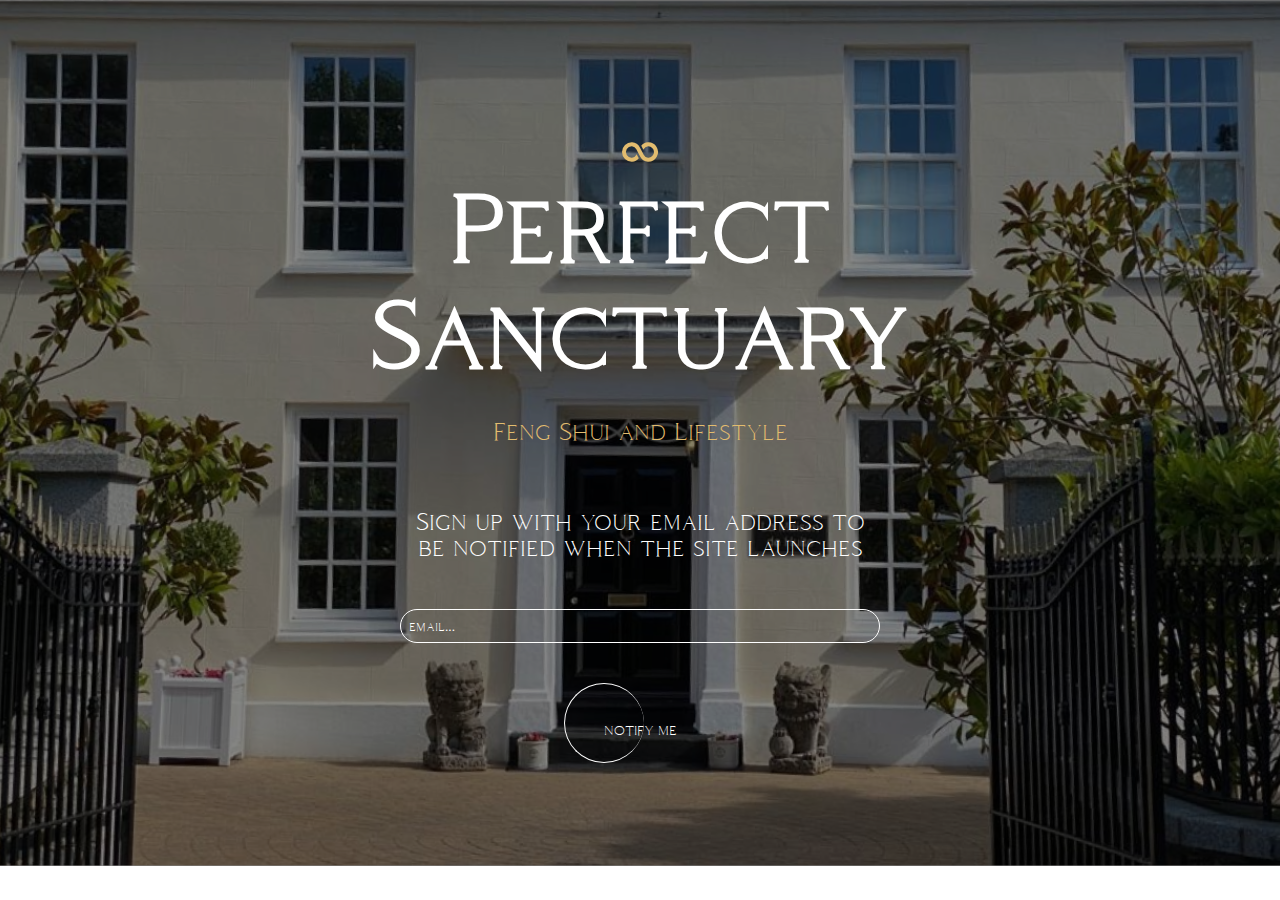
==== index.html @ e20b5ca2 "Push everything to the link" ====
<!DOCTYPE html>
<html lang="en">
<head>
    <meta charset="UTF-8">
    <meta name="viewport" content="width=device-width, initial-scale=1.0">
    <title>Perfect Sanctuary Coming Soon</title>

    <!-- Links -->
    <link rel="stylesheet" href="styles/style.css">
    <script defer src="index.js" ></script>
</head>
<body>
    <main>
        <div class="wrapper">
            <div class="title">
                <?xml version="1.0" encoding="utf-8"?><!-- Uploaded to: SVG Repo, www.svgrepo.com, Generator: SVG Repo Mixer Tools -->
                <svg fill="#E2BC6F" width="3rem" height="3rem" viewBox="0 0 24 24" xmlns="http://www.w3.org/2000/svg">
                <path d="M20.288 9.463a4.856 4.856 0 0 0-4.336-2.3 4.586 4.586 0 0 0-3.343 1.767c.071.116.148.226.212.347l.879 1.652.134-.254a2.71 2.71 0 0 1 2.206-1.519 2.845 2.845 0 1 1 0 5.686 2.708 2.708 0 0 1-2.205-1.518L13.131 12l-1.193-2.26a4.709 4.709 0 0 0-3.89-2.581 4.845 4.845 0 1 0 0 9.682 4.586 4.586 0 0 0 3.343-1.767c-.071-.116-.148-.226-.212-.347l-.879-1.656-.134.254a2.71 2.71 0 0 1-2.206 1.519 2.855 2.855 0 0 1-2.559-1.369 2.825 2.825 0 0 1 0-2.946 2.862 2.862 0 0 1 2.442-1.374h.121a2.708 2.708 0 0 1 2.205 1.518l.7 1.327 1.193 2.26a4.709 4.709 0 0 0 3.89 2.581h.209a4.846 4.846 0 0 0 4.127-7.378z"/>
                </svg>
                <h1>Perfect Sanctuary</h1> 
            </div>
            <p>Feng Shui and Lifestyle</p>
            
            <form action="POST">
                <fieldset style="border:none;" >
                    <label for="email">Sign up with your email address to be notified when the site launches</label>
                    <input placeholder="email..." type="email" name="email" id="email">
                    <button>
                        NOTIFY ME
                    </button>
                </fieldset>
            </form>
        </div>
    </main>
</body>
</html>
---- styles/style.css ----
@font-face {
  font-family: fancy;
  src: url("../Coldiac.ttf");
}
@font-face {
  font-family: small-text;
  src: url("../Arial.ttf");
  font-weight: 700;
}
*,
*::before,
*::after {
  margin: 0;
  padding: 0;
  box-sizing: border-box;
  font-family: small-text, sans-serif;
}

img {
  width: 100%;
}
img.icon {
  width: 2rem;
}

a {
  text-decoration: none;
  color: white;
}

ul {
  list-style: none;
}

section,
main,
header,
footer {
  width: 100%;
  display: flex;
  align-items: center;
  justify-content: center;
}
section .wrapper,
main .wrapper,
header .wrapper,
footer .wrapper {
  width: 100%;
  max-width: 1440px;
  padding: 8rem 4rem;
}
@media (max-width: 700px) {
  section .wrapper,
  main .wrapper,
  header .wrapper,
  footer .wrapper {
    padding-inline: 2rem;
  }
}
@media (max-width: 500px) {
  section .wrapper,
  main .wrapper,
  header .wrapper,
  footer .wrapper {
    padding-inline: 1rem;
  }
}

h1 {
  font-size: 96px;
  line-height: 1.1;
  color: white;
  font-family: fancy;
}
@media (max-width: 1024px) {
  h1 {
    font-size: clamp(66px, 10vw, 96px);
  }
}
@media (max-width: 500px) {
  h1 {
    font-size: clamp(48px, 12vw, 66px);
  }
}

main {
  background-image: linear-gradient(rgba(0, 0, 0, 0.4745098039), rgba(0, 0, 0, 0.4745098039)), url(../public/images/hero-image.png);
  background-size: cover;
  background-position: bottom;
  min-height: 95svh;
}
main .wrapper {
  display: flex;
  align-items: center;
  justify-content: center;
  flex-direction: column;
  gap: 2rem;
}
main .wrapper .title {
  display: grid;
  place-items: center;
}
main .wrapper .title h1 {
  text-align: center;
  max-width: 12ch;
}
main .wrapper p {
  color: white;
  font-family: fancy;
  font-size: 24px;
  color: #E2BC6F;
}
@media (max-width: 500px) {
  main .wrapper p {
    font-size: clamp(20px, 6vw, 24px);
    text-align: center;
  }
}
main .wrapper form {
  color: white;
  margin-block-start: 2rem;
}
main .wrapper form fieldset {
  display: grid;
  gap: 1rem;
}
main .wrapper form fieldset label {
  font-size: 24px;
  max-width: 40ch;
  text-align: center;
  font-family: fancy;
}
main .wrapper form fieldset input {
  padding: 0.5rem;
  border-radius: 2rem;
  border: 1.5px solid white;
  background-color: transparent;
  margin-block-start: 2rem;
}
main .wrapper form fieldset input::-moz-placeholder {
  font-family: fancy;
  color: white;
}
main .wrapper form fieldset input::placeholder {
  font-family: fancy;
  color: white;
}
main .wrapper form fieldset button {
  font-family: fancy;
  background-color: transparent;
  border: none;
  color: white;
  margin-block-start: 4rem;
  position: relative;
  width: -moz-max-content;
  width: max-content;
  place-self: center;
  cursor: pointer;
}
main .wrapper form fieldset button::before {
  content: "";
  border-left: 1px solid white;
  border-top: 1px solid white;
  border-bottom: 1px solid white;
  border-right: none;
  width: 5rem;
  height: 5rem;
  aspect-ratio: 1;
  position: absolute;
  border-radius: 50%;
  left: -2.5rem;
  top: -2.5rem;
}/*# sourceMappingURL=style.css.map */
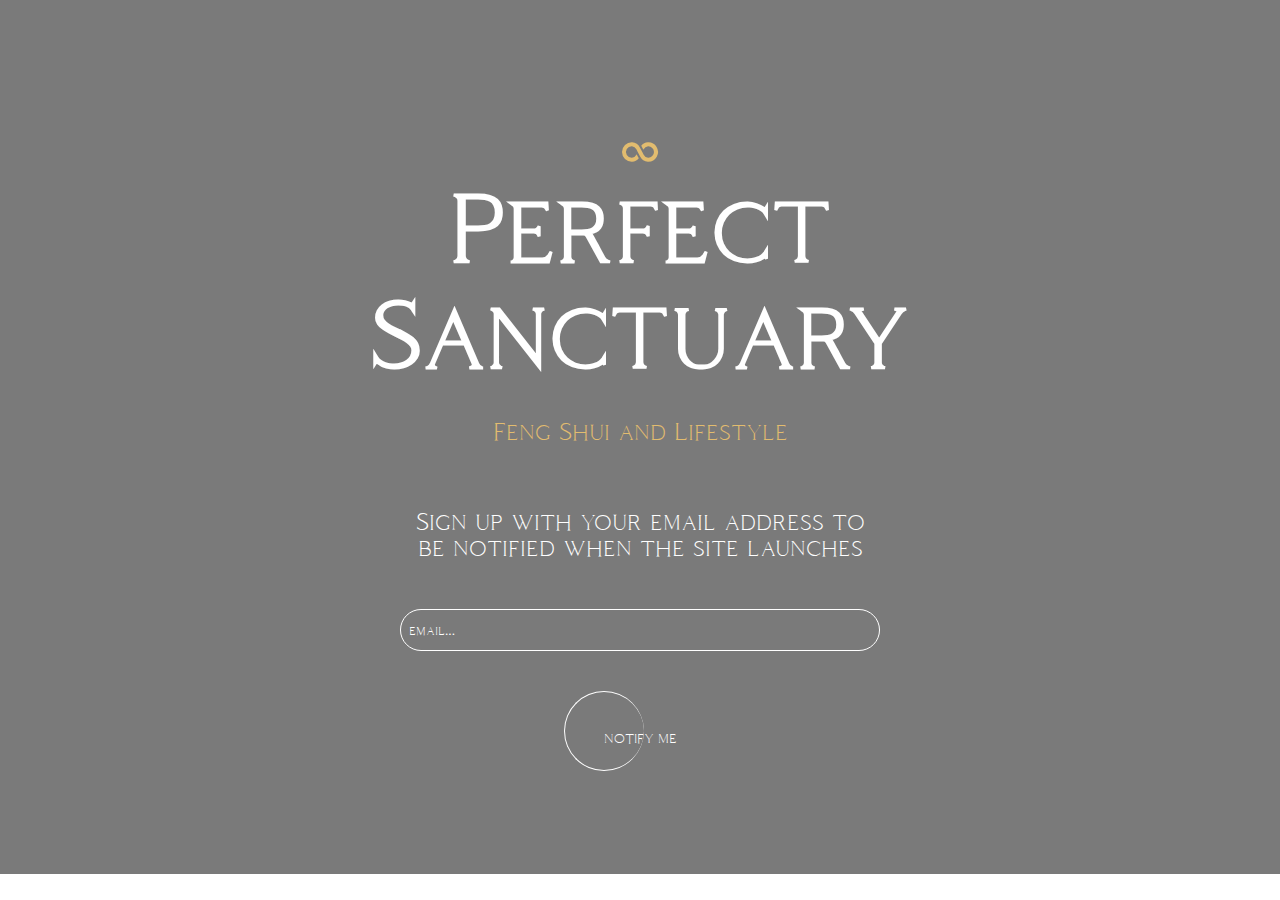
==== commit 95c22255: "Add thank you page and auto repspinse" ====
--- a/index.html
+++ b/index.html
@@ -8,6 +8,7 @@
     <!-- Links -->
     <link rel="stylesheet" href="styles/style.css">
     <script defer src="index.js" ></script>
+    <link rel="shortcut icon" href="../public/images/infinity-svgrepo-com.svg" type="image/x-icon">
 </head>
 <body>
     <main>
@@ -21,8 +22,13 @@
             </div>
             <p>Feng Shui and Lifestyle</p>
             
-            <form action="POST">
-                <fieldset style="border:none;" >
+            <form action="https://formsubmit.co/docnmrhames@hotmail.com" method="POST">
+                <fieldset style="border:none;">
+                    <input type="hidden" name="_autoresponse" value="Thank you so much for your interest in Perfect Sanctuary, which is an exciting and innovative Feng shui and Lifestyle brand launching soon. You will be provided with detailed information about Perfect Sanctuary in due course.
+                    Sending light and positive vibes, Tanya Hames
+                    Founder">
+                    <input type="hidden" name="_next" value="https://perfectsanctuary.org/thank-you/">
+
                     <label for="email">Sign up with your email address to be notified when the site launches</label>
                     <input placeholder="email..." type="email" name="email" id="email">
                     <button>
--- a/styles/style.css
+++ b/styles/style.css
@@ -84,7 +84,7 @@
 }
 
 main {
-  background-image: linear-gradient(rgba(0, 0, 0, 0.4745098039), rgba(0, 0, 0, 0.4745098039)), url(../public/images/hero-image.png);
+  background-image: linear-gradient(rgba(0, 0, 0, 0.5215686275), rgba(0, 0, 0, 0.5215686275)), url(../public/images/hero-image-transformed.png);
   background-size: cover;
   background-position: bottom;
   min-height: 95svh;
@@ -96,6 +96,11 @@
   flex-direction: column;
   gap: 2rem;
 }
+@media (max-width: 500px) {
+  main .wrapper {
+    gap: 1rem;
+  }
+}
 main .wrapper .title {
   display: grid;
   place-items: center;
@@ -120,9 +125,19 @@
   color: white;
   margin-block-start: 2rem;
 }
+@media (max-width: 500px) {
+  main .wrapper form {
+    margin-block-start: 1rem;
+  }
+}
 main .wrapper form fieldset {
   display: grid;
   gap: 1rem;
+}
+@media (max-width: 500px) {
+  main .wrapper form fieldset {
+    margin-block-start: 0.5rem;
+  }
 }
 main .wrapper form fieldset label {
   font-size: 24px;
@@ -130,12 +145,23 @@
   text-align: center;
   font-family: fancy;
 }
+@media (max-width: 500px) {
+  main .wrapper form fieldset label {
+    font-size: 20px;
+  }
+}
 main .wrapper form fieldset input {
-  padding: 0.5rem;
+  padding: 0.75rem 0.5rem;
   border-radius: 2rem;
   border: 1.5px solid white;
   background-color: transparent;
   margin-block-start: 2rem;
+  color: #ffffff;
+}
+@media (max-width: 500px) {
+  main .wrapper form fieldset input {
+    margin-block-start: 0.25rem;
+  }
 }
 main .wrapper form fieldset input::-moz-placeholder {
   font-family: fancy;
@@ -156,6 +182,11 @@
   width: max-content;
   place-self: center;
   cursor: pointer;
+}
+@media (max-width: 500px) {
+  main .wrapper form fieldset button {
+    margin-block-start: 3rem;
+  }
 }
 main .wrapper form fieldset button::before {
   content: "";
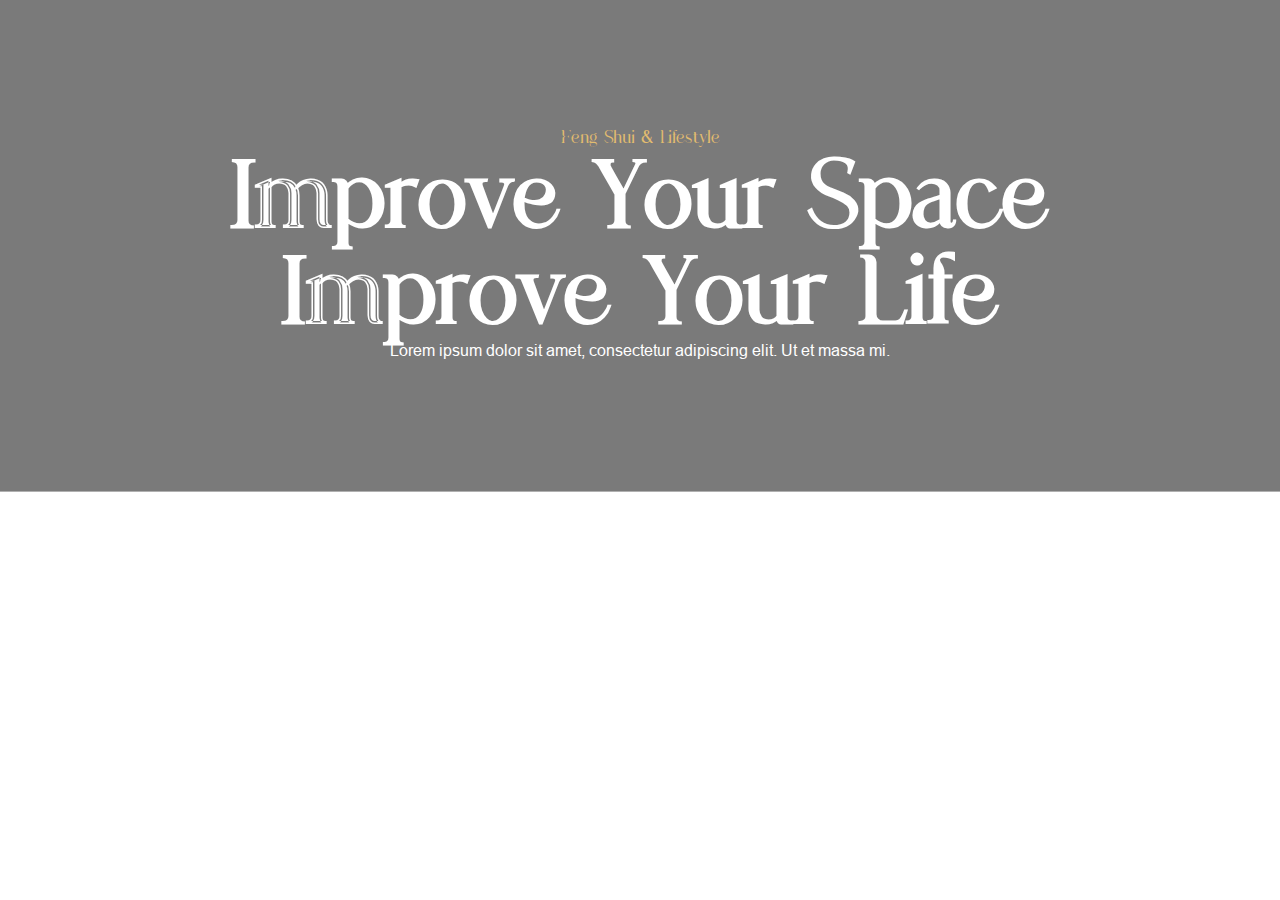
==== commit 4dfc920f: "Set up main, I first want to try setting up a gatsby file" ====
--- a/index.html
+++ b/index.html
@@ -1,42 +1,88 @@
 <!DOCTYPE html>
 <html lang="en">
-<head>
-    <meta charset="UTF-8">
-    <meta name="viewport" content="width=device-width, initial-scale=1.0">
-    <title>Perfect Sanctuary Coming Soon</title>
+    <head>
+        <!-- Google tag (gtag.js) -->
+        <script
+            async
+            src="https://www.googletagmanager.com/gtag/js?id=G-N6N8RMZZE7"
+        ></script>
+        <script>
+            window.dataLayer = window.dataLayer || []
+            function gtag() {
+                dataLayer.push(arguments)
+            }
+            gtag('js', new Date())
 
-    <!-- Links -->
-    <link rel="stylesheet" href="styles/style.css">
-    <script defer src="index.js" ></script>
-    <link rel="shortcut icon" href="../public/images/infinity-svgrepo-com.svg" type="image/x-icon">
-</head>
-<body>
-    <main>
-        <div class="wrapper">
-            <div class="title">
-                <?xml version="1.0" encoding="utf-8"?><!-- Uploaded to: SVG Repo, www.svgrepo.com, Generator: SVG Repo Mixer Tools -->
-                <svg fill="#E2BC6F" width="3rem" height="3rem" viewBox="0 0 24 24" xmlns="http://www.w3.org/2000/svg">
-                <path d="M20.288 9.463a4.856 4.856 0 0 0-4.336-2.3 4.586 4.586 0 0 0-3.343 1.767c.071.116.148.226.212.347l.879 1.652.134-.254a2.71 2.71 0 0 1 2.206-1.519 2.845 2.845 0 1 1 0 5.686 2.708 2.708 0 0 1-2.205-1.518L13.131 12l-1.193-2.26a4.709 4.709 0 0 0-3.89-2.581 4.845 4.845 0 1 0 0 9.682 4.586 4.586 0 0 0 3.343-1.767c-.071-.116-.148-.226-.212-.347l-.879-1.656-.134.254a2.71 2.71 0 0 1-2.206 1.519 2.855 2.855 0 0 1-2.559-1.369 2.825 2.825 0 0 1 0-2.946 2.862 2.862 0 0 1 2.442-1.374h.121a2.708 2.708 0 0 1 2.205 1.518l.7 1.327 1.193 2.26a4.709 4.709 0 0 0 3.89 2.581h.209a4.846 4.846 0 0 0 4.127-7.378z"/>
-                </svg>
-                <h1>Perfect Sanctuary</h1> 
+            gtag('config', 'G-N6N8RMZZE7')
+        </script>
+        <meta charset="UTF-8" />
+        <meta name="viewport" content="width=device-width, initial-scale=1.0" />
+        <title>Perfect Sanctuary</title>
+
+        <!-- Links -->
+        <link rel="stylesheet" href="styles/style.css" />
+        <script defer src="index.js"></script>
+        <link
+            rel="shortcut icon"
+            href="../public/images/infinity-svgrepo-com.svg"
+            type="image/x-icon"
+        />
+        <!-- Meta Tags -->
+        <meta
+            name="description"
+            content="Embark on a journey of transformation with Perfect Sanctuary, a leading Feng Shui consultancy and lifestyle brand. Discover the secrets of energy, frequency, and vibration to create an optimal lifestyle."
+        />
+        <meta
+            name="keywords"
+            content="Feng Shui, Lifestyle, Optimal living, Energy, Interior design, Home improvement, Wellness, Feng Shui consultant, Interior harmony, Mindful living, Feng Shui lifestyle consultancy, Energy optimization for homes, Enhancing well-being through Feng Shui, Interior design with Feng Shui principles, Feng Shui tips for home and office, Creating positive energy flow in living spaces, Achieving balance and harmony in your home, Personalized Feng Shui consultations, Transforming spaces through Feng Shui, Feng Shui for interior design and self-improvement"
+        />
+        <meta name="author" content="Island Web Design | Guernsey & Jersey" />
+        <meta
+            property="og:description"
+            content="Embark on a journey of transformation with Perfect Sanctuary, a leading Feng Shui consultancy and lifestyle brand. Discover the secrets of energy, frequency, and vibration to create an optimal lifestyle."
+        />
+        <meta property="og:title" content="Perfect Sanctuary | Coming Soon" />
+        <meta property="og:type" content="website" />
+        <meta property="og:url" content="https://perfectsanctuary.org/" />
+        <meta name="twitter:card" content="summary" />
+        <meta name="twitter:site" content="" />
+        <meta name="twitter:title" content="Perfect Sanctuary | Coming Soon" />
+        <meta
+            name="twitter:description"
+            content="Embark on a journey of transformation with Perfect Sanctuary, a leading Feng Shui consultancy and lifestyle brand. Discover the secrets of energy, frequency, and vibration to create an optimal lifestyle."
+            <meta
+            name="twitter:image"
+            content="https://perfectsanctuary.org/psogimg.png"
+        />
+
+        <link rel="canonical" href="https://perfectsanctuary.org/" />
+
+        <meta
+            property="og:image"
+            content="https://perfectsanctuary.org/psogimg.png"
+        />
+        <meta
+            property="og:image:secure_url"
+            content="https://perfectsanctuary.org/psogimg.png"
+        />
+        <meta property="og:image:type" content="image/png" />
+        <meta property="og:image:width" content="1200" />
+        <meta property="og:image:height" content="600" />
+        <meta
+            property="og:image:alt"
+            content="Perfect Sanctuary | Creating Optimal Lifestyles"
+        />
+    </head>
+    <body>
+        <main>
+            <div class="wrapper">
+                <p class="tagline">Feng Shui & Lifestyle</p>
+                <h1>Improve Your Space Improve Your Life</h1>
+                <p>
+                    Lorem ipsum dolor sit amet, consectetur adipiscing elit. Ut
+                    et massa mi.
+                </p>
             </div>
-            <p>Feng Shui and Lifestyle</p>
-            
-            <form action="https://formsubmit.co/docnmrhames@hotmail.com" method="POST">
-                <fieldset style="border:none;">
-                    <input type="hidden" name="_autoresponse" value="Thank you so much for your interest in Perfect Sanctuary, which is an exciting and innovative Feng shui and Lifestyle brand launching soon. You will be provided with detailed information about Perfect Sanctuary in due course.
-                    Sending light and positive vibes, Tanya Hames
-                    Founder">
-                    <input type="hidden" name="_next" value="https://perfectsanctuary.org/thank-you/">
-
-                    <label for="email">Sign up with your email address to be notified when the site launches</label>
-                    <input placeholder="email..." type="email" name="email" id="email">
-                    <button>
-                        NOTIFY ME
-                    </button>
-                </fieldset>
-            </form>
-        </div>
-    </main>
-</body>
-</html>+        </main>
+    </body>
+</html>
--- a/styles/style.css
+++ b/styles/style.css
@@ -1,6 +1,7 @@
 @font-face {
   font-family: fancy;
-  src: url("../Coldiac.ttf");
+  src: url("../agathiasstenchy.ttf");
+  font-weight: 300;
 }
 @font-face {
   font-family: small-text;
@@ -68,18 +69,57 @@
 
 h1 {
   font-size: 96px;
-  line-height: 1.1;
+  line-height: 1;
   color: white;
   font-family: fancy;
+  text-align: center;
 }
-@media (max-width: 1024px) {
+@media (max-width: 600px) {
   h1 {
-    font-size: clamp(66px, 10vw, 96px);
+    font-size: 48px;
   }
 }
-@media (max-width: 500px) {
-  h1 {
-    font-size: clamp(48px, 12vw, 66px);
+
+h2 {
+  font-size: 48px;
+  line-height: 1.2;
+  color: #111111;
+  font-family: fancy;
+  text-align: center;
+}
+@media (max-width: 600px) {
+  h2 {
+    font-size: 32px;
+  }
+}
+
+h3 {
+  font-size: 24px;
+  line-height: 1.3;
+  color: #111111;
+  font-family: fancy;
+  text-align: center;
+}
+@media (max-width: 600px) {
+  h3 {
+    font-size: 20px;
+  }
+}
+
+p {
+  line-height: 1.6;
+  font-weight: 300;
+  font-size: 16px;
+}
+p.tagline {
+  color: #e2bc6f;
+  font-size: 18px;
+  line-height: 1;
+  font-family: fancy;
+}
+@media (max-width: 600px) {
+  p {
+    font-size: 14px;
   }
 }
 
@@ -87,118 +127,18 @@
   background-image: linear-gradient(rgba(0, 0, 0, 0.5215686275), rgba(0, 0, 0, 0.5215686275)), url(../public/images/hero-image-transformed.png);
   background-size: cover;
   background-position: bottom;
-  min-height: 95svh;
 }
 main .wrapper {
   display: flex;
   align-items: center;
   justify-content: center;
   flex-direction: column;
-  gap: 2rem;
 }
-@media (max-width: 500px) {
-  main .wrapper {
-    gap: 1rem;
-  }
+main .wrapper p:not(.tagline) {
+  color: white;
+  text-align: center;
+  font-weight: 300;
 }
-main .wrapper .title {
-  display: grid;
-  place-items: center;
-}
-main .wrapper .title h1 {
-  text-align: center;
-  max-width: 12ch;
-}
-main .wrapper p {
-  color: white;
-  font-family: fancy;
-  font-size: 24px;
-  color: #E2BC6F;
-}
-@media (max-width: 500px) {
-  main .wrapper p {
-    font-size: clamp(20px, 6vw, 24px);
-    text-align: center;
-  }
-}
-main .wrapper form {
-  color: white;
-  margin-block-start: 2rem;
-}
-@media (max-width: 500px) {
-  main .wrapper form {
-    margin-block-start: 1rem;
-  }
-}
-main .wrapper form fieldset {
-  display: grid;
-  gap: 1rem;
-}
-@media (max-width: 500px) {
-  main .wrapper form fieldset {
-    margin-block-start: 0.5rem;
-  }
-}
-main .wrapper form fieldset label {
-  font-size: 24px;
-  max-width: 40ch;
-  text-align: center;
-  font-family: fancy;
-}
-@media (max-width: 500px) {
-  main .wrapper form fieldset label {
-    font-size: 20px;
-  }
-}
-main .wrapper form fieldset input {
-  padding: 0.75rem 0.5rem;
-  border-radius: 2rem;
-  border: 1.5px solid white;
-  background-color: transparent;
-  margin-block-start: 2rem;
-  color: #ffffff;
-}
-@media (max-width: 500px) {
-  main .wrapper form fieldset input {
-    margin-block-start: 0.25rem;
-  }
-}
-main .wrapper form fieldset input::-moz-placeholder {
-  font-family: fancy;
-  color: white;
-}
-main .wrapper form fieldset input::placeholder {
-  font-family: fancy;
-  color: white;
-}
-main .wrapper form fieldset button {
-  font-family: fancy;
-  background-color: transparent;
-  border: none;
-  color: white;
-  margin-block-start: 4rem;
-  position: relative;
-  width: -moz-max-content;
-  width: max-content;
-  place-self: center;
-  cursor: pointer;
-}
-@media (max-width: 500px) {
-  main .wrapper form fieldset button {
-    margin-block-start: 3rem;
-  }
-}
-main .wrapper form fieldset button::before {
-  content: "";
-  border-left: 1px solid white;
-  border-top: 1px solid white;
-  border-bottom: 1px solid white;
-  border-right: none;
-  width: 5rem;
-  height: 5rem;
-  aspect-ratio: 1;
-  position: absolute;
-  border-radius: 50%;
-  left: -2.5rem;
-  top: -2.5rem;
+main .wrapper h1 {
+  max-width: 32ch;
 }/*# sourceMappingURL=style.css.map */